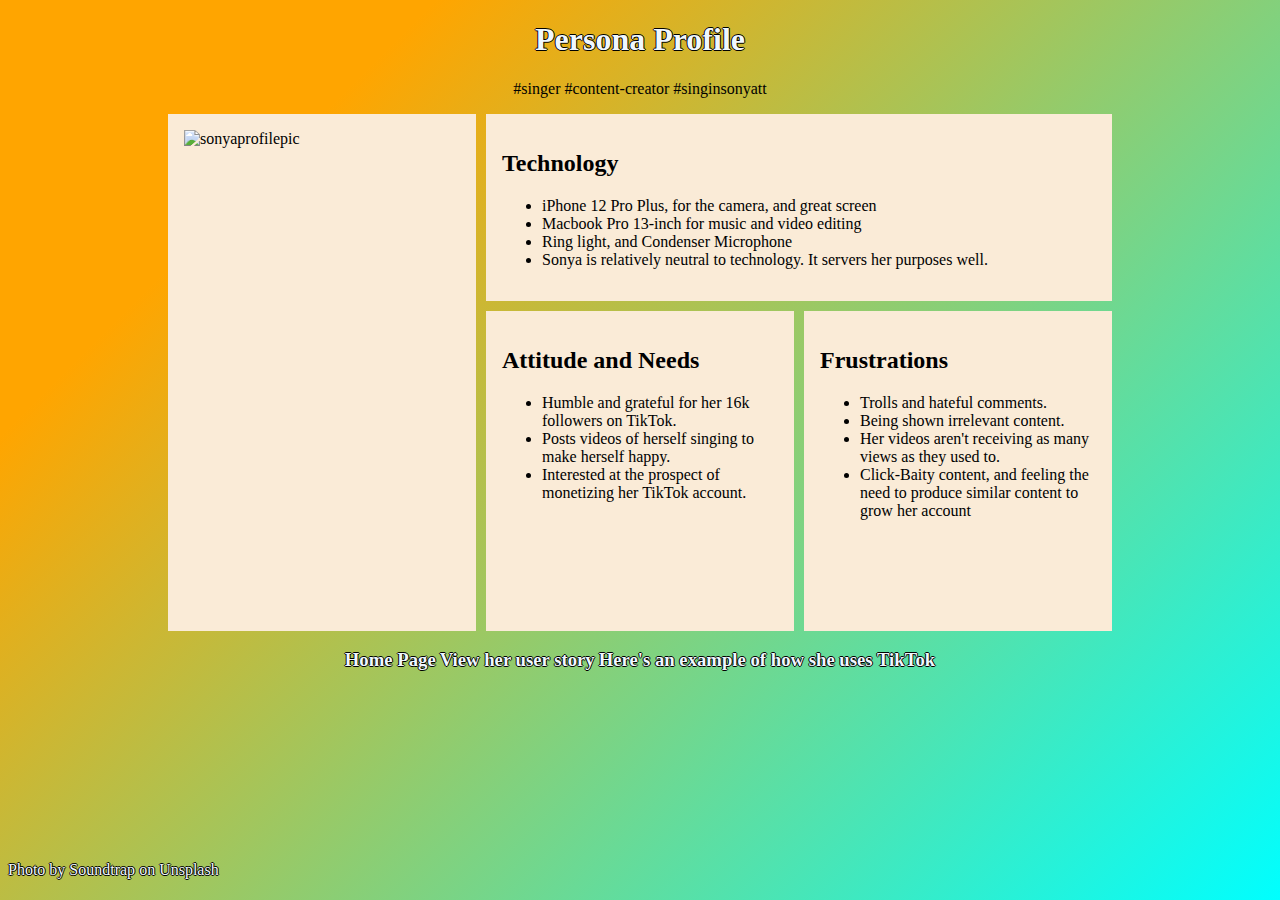
==== persona.html @ 9d97067a "completed ui/ux project" ====
<!doctype html>
<html lang="en">
<head>
    <meta charset="UTF-8">
    <title>Persona Profile</title>
    <link rel="stylesheet" href="styles.css">
    <style>
        body {
            font-family: "Arial Black";
            background: linear-gradient(135deg, orange 20%, cyan) no-repeat center center fixed;
            background-size:cover;
        }
    </style>


</head>
<body>
<h1 class="cardh1">Persona Profile</h1>
<p style="text-align: center">#singer
#content-creator
#singinsonyatt</p>

<div class="card">
    <div class="one">
        <img src="sonya-profile-pic.jpg" alt="sonyaprofilepic">
    </div>
    <div class="two">
        <h2>Technology</h2>
        <ul>
            <li class="pli">iPhone 12 Pro Plus, for the camera, and great screen</li>
            <li class="pli">Macbook Pro 13-inch for music and video editing</li>
            <li class="pli">Ring light, and Condenser Microphone</li>
            <li class="pli">Sonya is relatively neutral to technology. It servers her purposes well.</li>
        </ul>
    </div>
    <div class="three">
        <h2>Attitude and Needs</h2>
        <ul>
            <li class="pli">Humble and grateful for her 16k followers on TikTok.</li>
            <li class="pli">Posts videos of herself singing to make herself happy.</li>
            <li class="pli">Interested at the prospect of monetizing her TikTok account.</li>
        </ul>
    </div>
    <div class="four">
        <h2>Frustrations</h2>
        <ul>
            <li class="pli">Trolls and hateful comments.</li>
            <li class="pli">Being shown irrelevant content.</li>
            <li class="pli">Her videos aren't receiving as many views as they used to.</li>
            <li class="pli">Click-Baity content, and feeling the need to produce similar content to grow her account</li>
        </ul>
    </div>
</div>

</body>
<footer class="links">
    <h3><a href="index.html">Home Page</a></h3>
    <h3><a href="user-story.html">View her user story</a></h3>
    <h3><a href="interaction-flow.html">Here's an example of how she uses TikTok</a></h3>
</footer>
<footer class="photoCredit">
    <p> <p class="photoCredit">Photo by <a href="https://unsplash.com/@soundtrap?utm_source=unsplash&utm_medium=referral&utm_content=creditCopyText">Soundtrap</a> on <a href="https://unsplash.com/s/photos/singing?utm_source=unsplash&utm_medium=referral&utm_content=creditCopyText">Unsplash</a></p>
</footer>
</html>
---- styles.css ----
a {
    color: aliceblue;
    text-decoration: none;
}

a:hover {
    color: lightslategray;
    text-decoration: none;
}

footer.photoCredit {
    font-family: "Lucida Grande";
    color: aliceblue;
    text-shadow: 1px 0 0 #000, 0 -1px 0 #000, 0 1px 0 #000, -1px 0 0 #000;
    position: absolute; bottom: 5px;
}
.links {
    text-align: center;
    text-shadow: 1px 0 0 #000, 0 -1px 0 #000, 0 1px 0 #000, -1px 0 0 #000;
}

.links h3 {
    display: inline-block;
    position: relative;
}



.card {
    display: grid;
    grid-template-columns: repeat(3, 1fr);
    grid-gap: 10px;
    grid-auto-rows: minmax(100px, auto);
    grid-auto-columns: minmax(50px, 500px);
    margin: 0 10rem;
}
.one {
    grid-column: 1;
    grid-row: 1 / 5;
}
.two {
    grid-column: 2 / 4;
    grid-row: 1 / 2;
}
.three {
    grid-column: 2 / 3;
    grid-row: 2 / 5;
}
.four {
    grid-column: 3 / 4;
    grid-row: 2 / 5;
}

img {
    max-height: 500px;
    width: auto;
    display: block;
    margin-left: auto;
    margin-right: auto;

}

.card > div {
    background: antiquewhite;
    padding: 1em
}

.cardh1 {
    font-family: "Lucida Grande";
    color: aliceblue;
    text-shadow: 1px 0 0 #000, 0 -1px 0 #000, 0 1px 0 #000, -1px 0 0 #000;
    text-align: center;
}
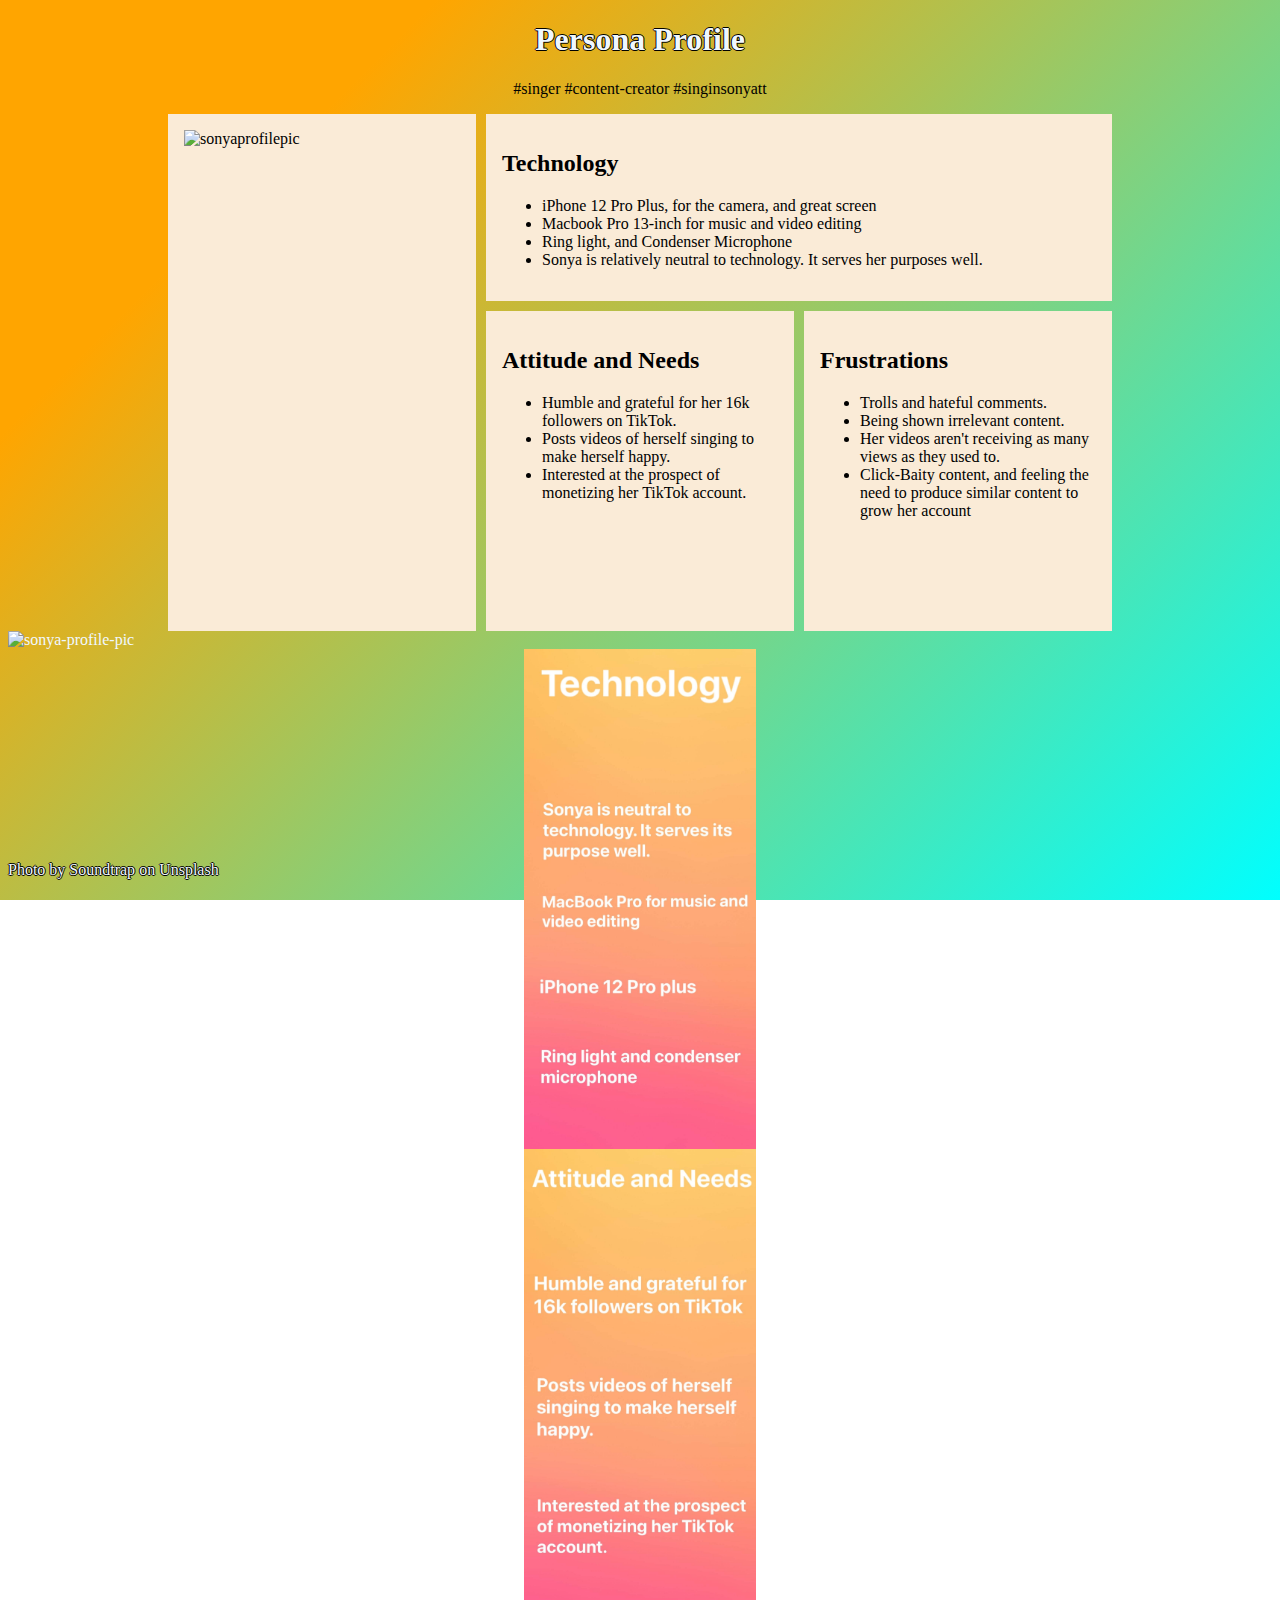
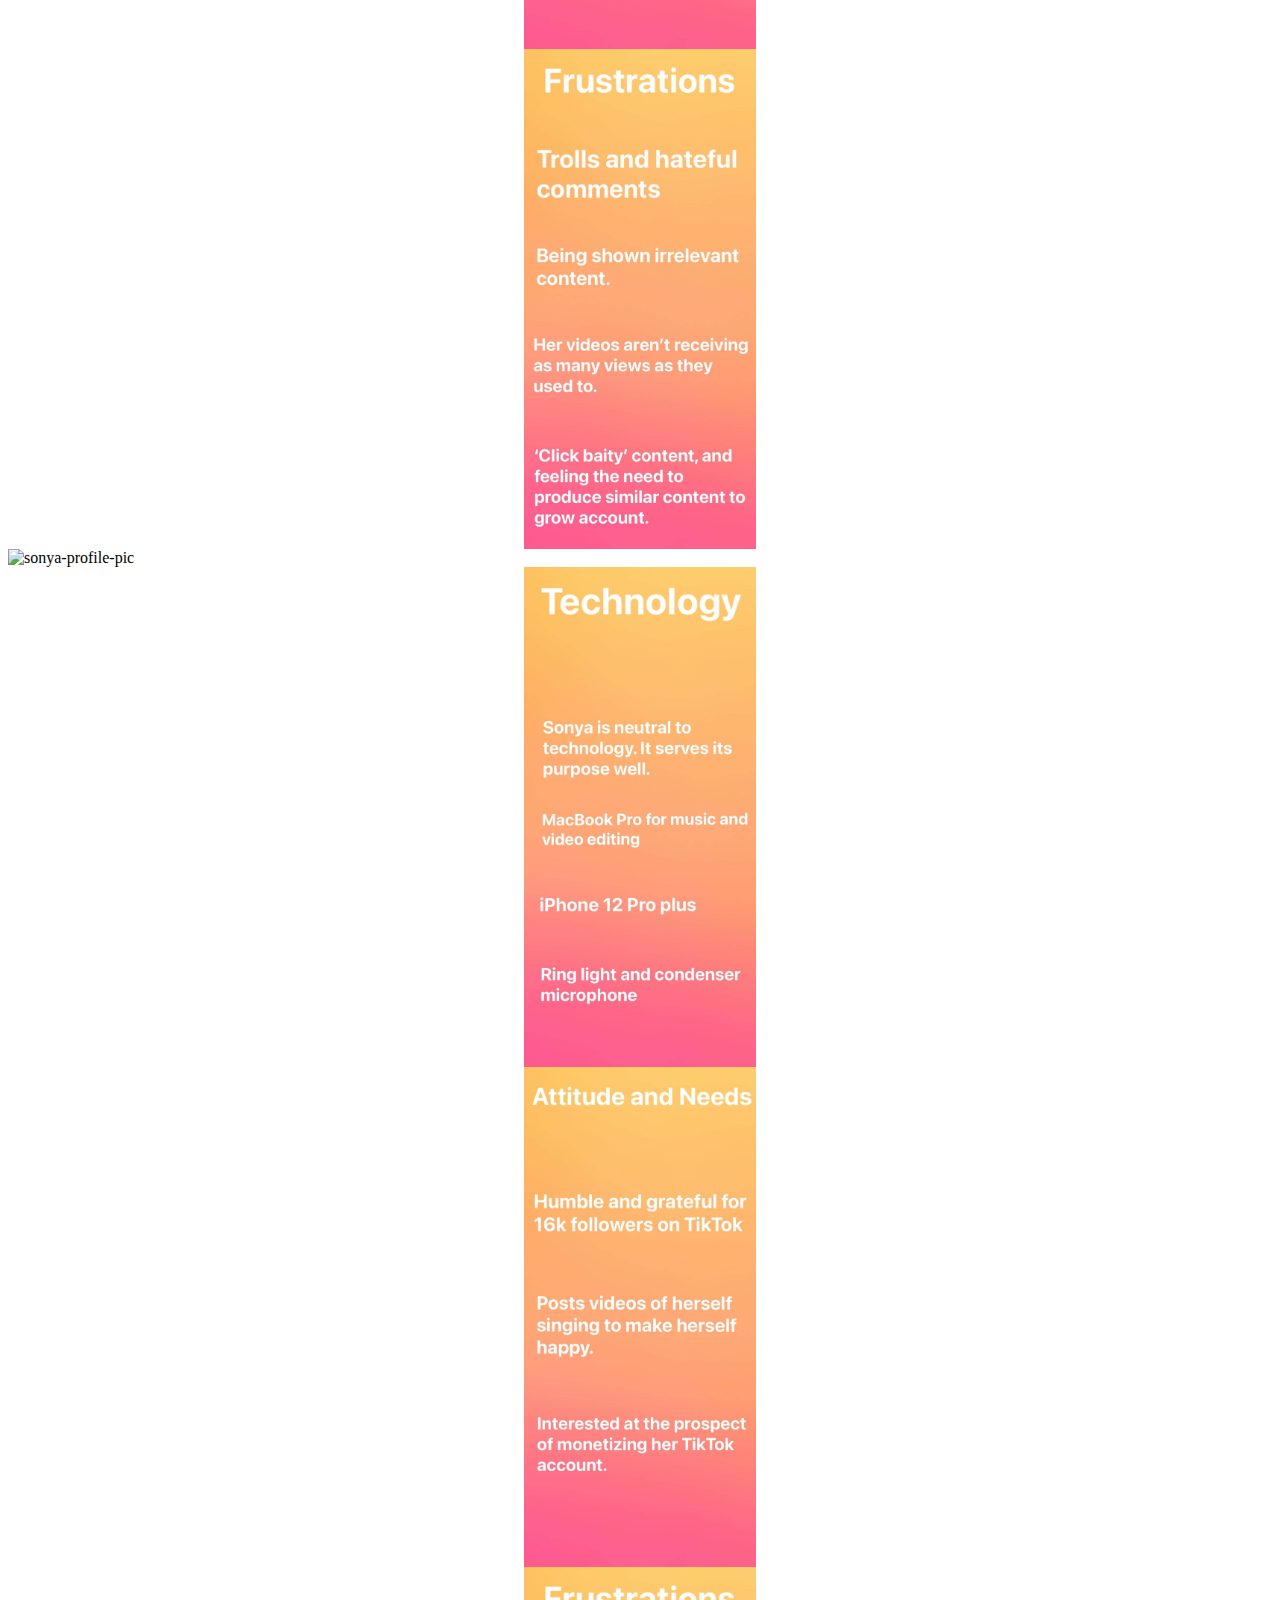
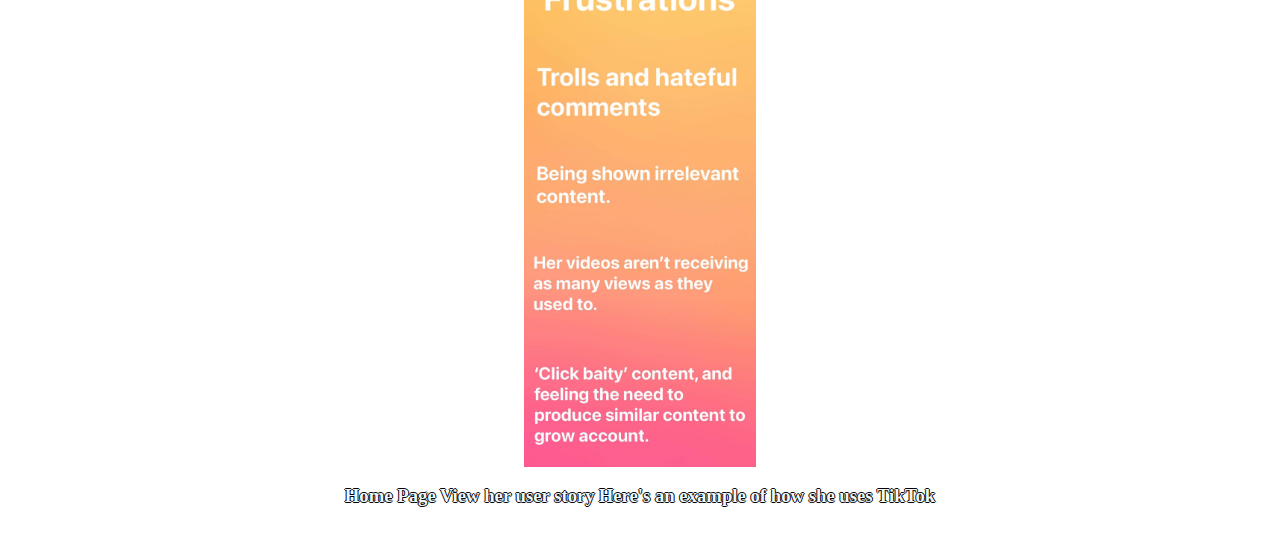
==== commit 7b1cc353: "pushing to personal repo" ====
--- a/persona.html
+++ b/persona.html
@@ -30,7 +30,7 @@
             <li class="pli">iPhone 12 Pro Plus, for the camera, and great screen</li>
             <li class="pli">Macbook Pro 13-inch for music and video editing</li>
             <li class="pli">Ring light, and Condenser Microphone</li>
-            <li class="pli">Sonya is relatively neutral to technology. It servers her purposes well.</li>
+            <li class="pli">Sonya is relatively neutral to technology. It serves her purposes well.</li>
         </ul>
     </div>
     <div class="three">
@@ -52,6 +52,42 @@
     </div>
 </div>
 
+<div class="wrapper">
+    <nav class="hotbar"></nav>
+    <nav class="gallery"></nav>
+</div>
+
+<div class="hotbar">
+    <a href="#profilepic">
+        <img src="sonya-profile-pic.jpg" alt="sonya-profile-pic">
+    </a>
+    <a href="#techpic">
+        <img src="technology.JPG" alt="technology">
+    </a>
+    <a href="#attitudes-n-needs">
+        <img src="attitude-and-needs.JPG" alt="attitudes">
+    </a>
+    <a href="#frustrations">
+        <img src="frustrations.JPG" alt="frustrations">
+    </a>
+</div>
+
+<div>
+    <img src="sonya-profile-pic.jpg" id="#profilepic" alt="sonya-profile-pic">
+    <img src="technology.JPG" id="#techpic" alt="technology">
+    <img src="attitude-and-needs.JPG" id="#attitudes-n-needs" alt="attitudes">
+    <img src="frustrations.JPG"id="#frustrations" alt="frustrations">
+</div>
+
+<nav class="smaller-nav">
+    <a href=></a>
+
+</nav>
+
+
+
+
+
 </body>
 <footer class="links">
     <h3><a href="index.html">Home Page</a></h3>
@@ -61,4 +97,5 @@
 <footer class="photoCredit">
     <p> <p class="photoCredit">Photo by <a href="https://unsplash.com/@soundtrap?utm_source=unsplash&utm_medium=referral&utm_content=creditCopyText">Soundtrap</a> on <a href="https://unsplash.com/s/photos/singing?utm_source=unsplash&utm_medium=referral&utm_content=creditCopyText">Unsplash</a></p>
 </footer>
-</html>+</html>
+
--- a/styles.css
+++ b/styles.css
@@ -14,6 +14,7 @@
     text-shadow: 1px 0 0 #000, 0 -1px 0 #000, 0 1px 0 #000, -1px 0 0 #000;
     position: absolute; bottom: 5px;
 }
+
 .links {
     text-align: center;
     text-shadow: 1px 0 0 #000, 0 -1px 0 #000, 0 1px 0 #000, -1px 0 0 #000;
@@ -24,8 +25,6 @@
     position: relative;
 }
 
-
-
 .card {
     display: grid;
     grid-template-columns: repeat(3, 1fr);
@@ -34,18 +33,22 @@
     grid-auto-columns: minmax(50px, 500px);
     margin: 0 10rem;
 }
+
 .one {
     grid-column: 1;
     grid-row: 1 / 5;
 }
+
 .two {
     grid-column: 2 / 4;
     grid-row: 1 / 2;
 }
+
 .three {
     grid-column: 2 / 3;
     grid-row: 2 / 5;
 }
+
 .four {
     grid-column: 3 / 4;
     grid-row: 2 / 5;
@@ -70,4 +73,64 @@
     color: aliceblue;
     text-shadow: 1px 0 0 #000, 0 -1px 0 #000, 0 1px 0 #000, -1px 0 0 #000;
     text-align: center;
+}
+
+@media screen and (max-width: 992px) {
+    img {
+        display: block;
+        max-width: 100%;
+    }
+
+    .wrapper {
+        display: grid;
+        grid-template-columns: 1fr 5fr;
+        grid-gap: 10px;
+        overflow: hidden;
+        height: 100vh;
+    }
+
+    .gallery {
+        overflow: scroll;
+    }
+
+    .smaller-nav {
+        overflow-y: scroll;
+        overflow-x: hidden;
+    }
+
+    .smaller-nav {
+        height: 200px;
+        display: flex;
+        margin-bottom: 10px;
+    }
+
+    .smaller-nav {
+        object-fit: cover;
+    }
+
+    .gallery {
+        overflow: scroll;
+        scroll-snap-type: x mandatory;
+        scroll-behavior: smooth;
+    }
+
+    .gallery__img {
+        scroll-snap-align: start;
+        margin-bottom: 10px;
+        min-height: 100vh;
+        object-fit: cover;
+
+    }
+
+    .smaller-nav {
+        object-fit: cover;
+        filter: saturate(0);
+        transition: 0.3s ease;
+    }
+
+    .smaller-nav:hover {
+        transform: scale(1.05);
+        filter: saturate(1);
+    }
+
 }